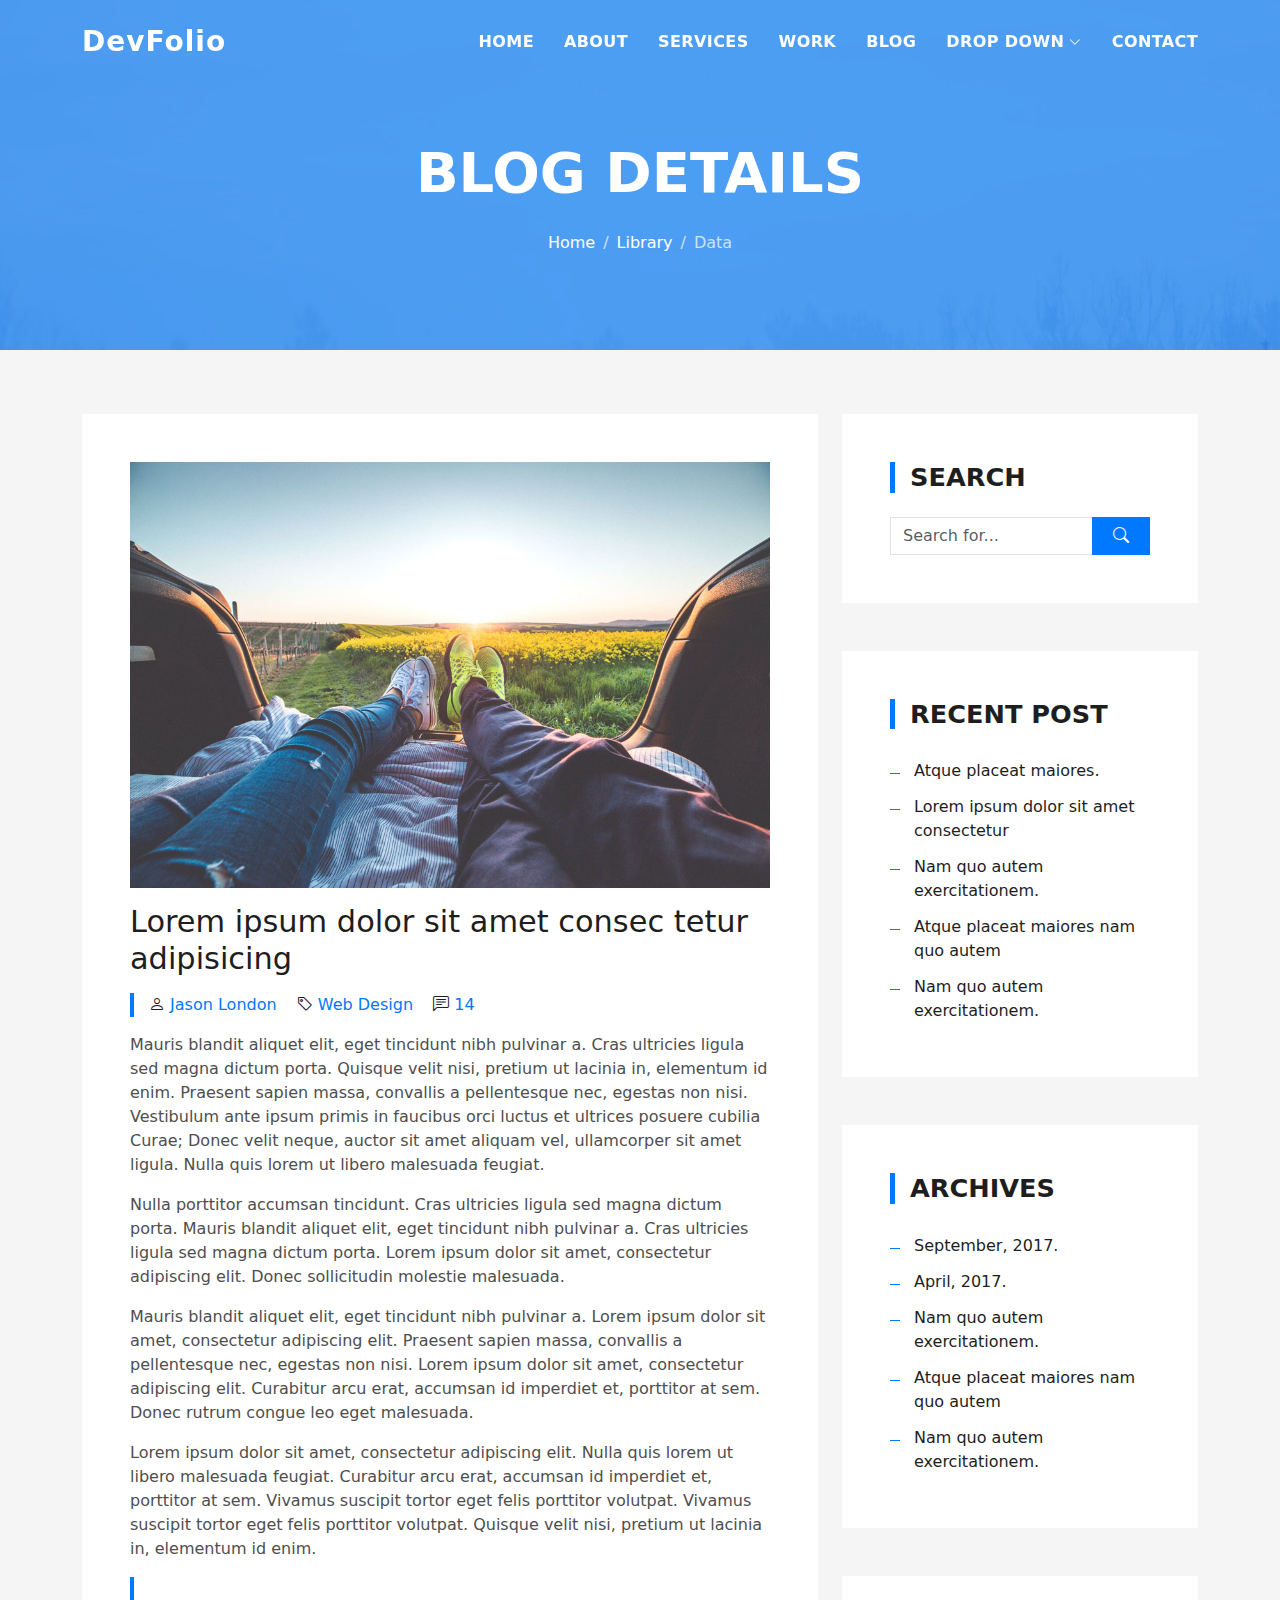
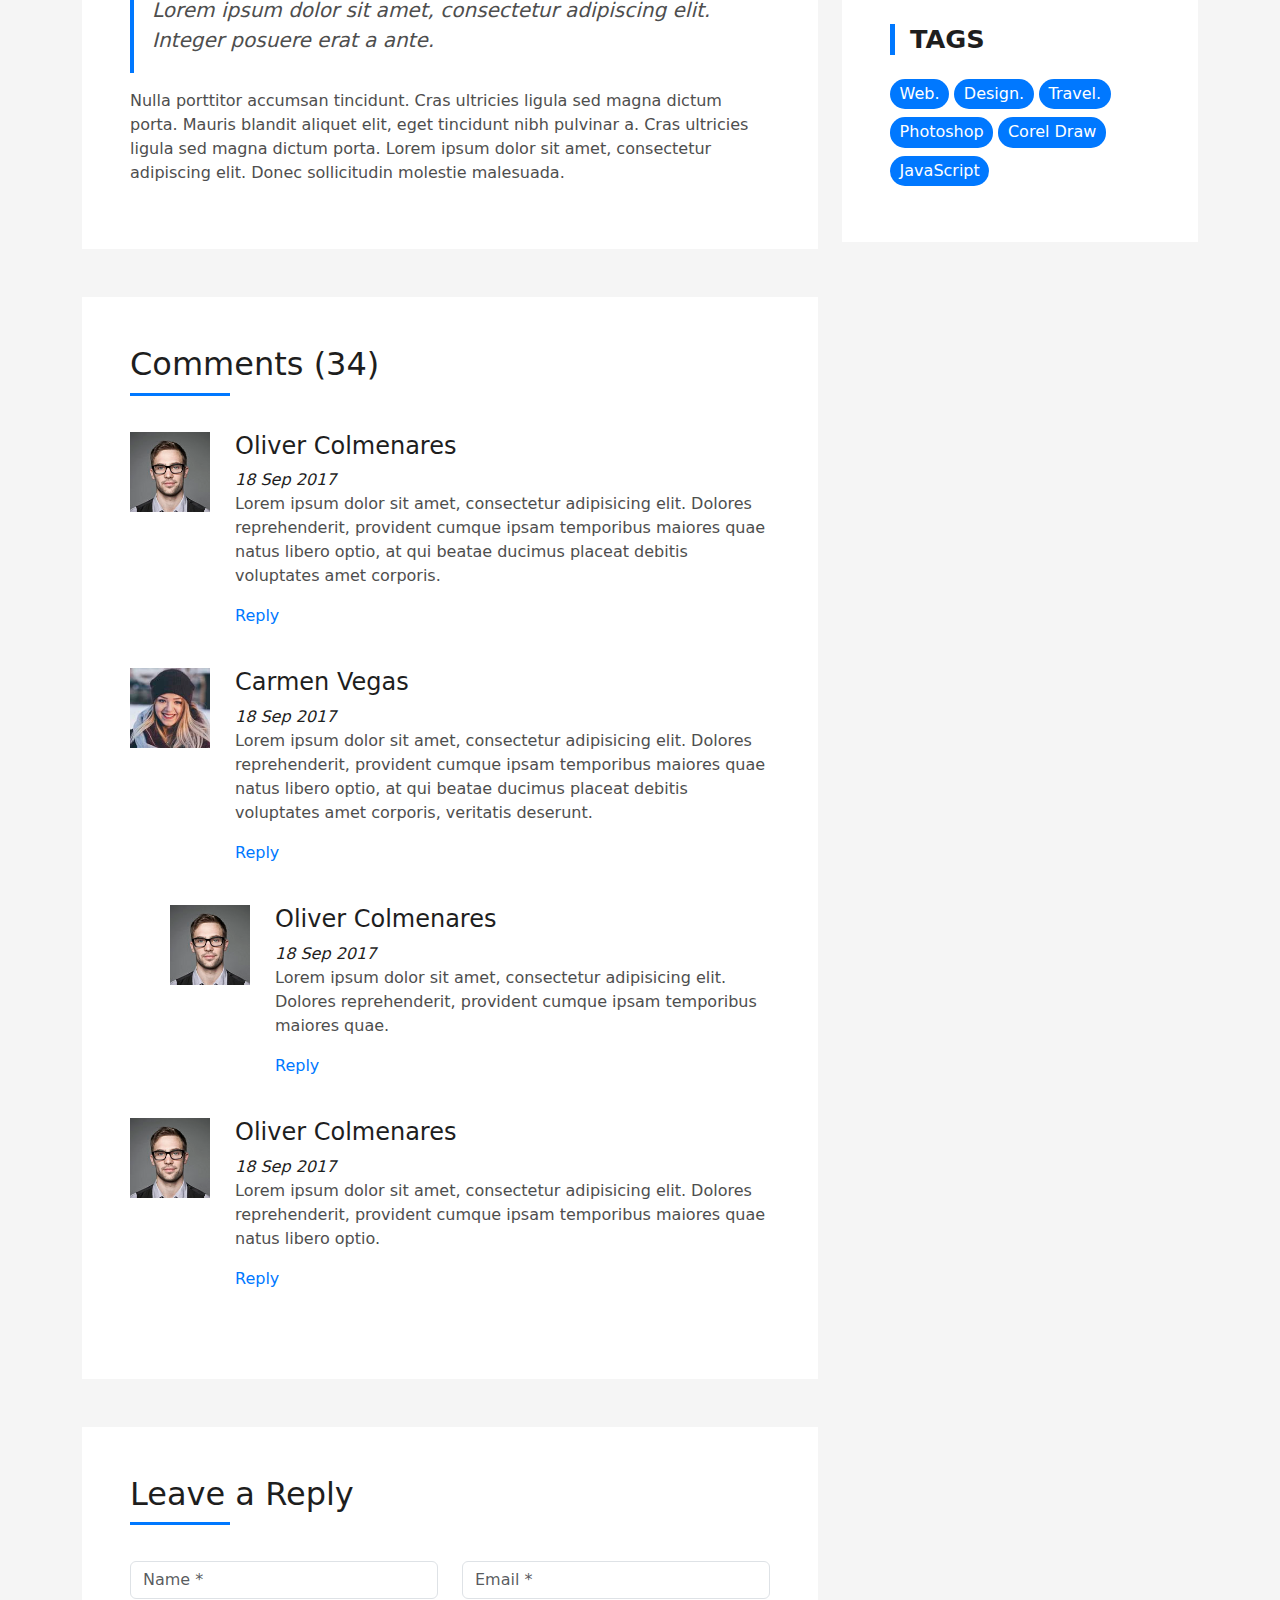
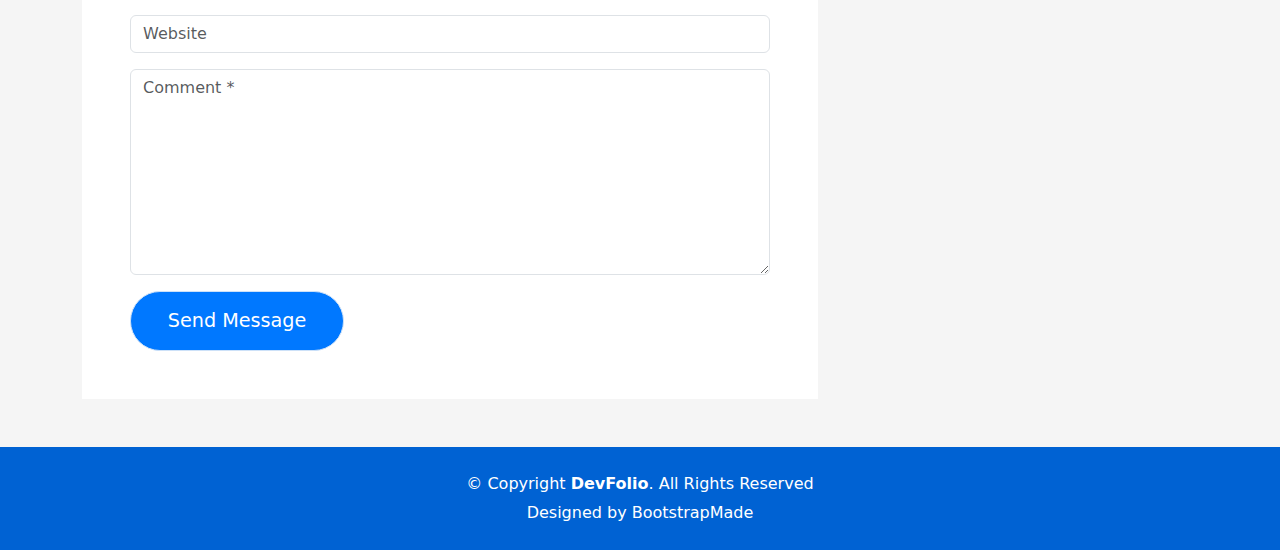
==== blog-single.html @ ad07423a "template added" ====
<!DOCTYPE html>
<html lang="en">

<head>
  <meta charset="utf-8">
  <meta content="width=device-width, initial-scale=1.0" name="viewport">

  <title>DevFolio Bootstrap Portfolio Template - Blog Single</title>
  <meta content="" name="description">
  <meta content="" name="keywords">

  <!-- Favicons -->
  <link href="assets/img/favicon.png" rel="icon">
  <link href="assets/img/apple-touch-icon.png" rel="apple-touch-icon">

  <!-- Vendor CSS Files -->
  <link href="assets/vendor/bootstrap/css/bootstrap.min.css" rel="stylesheet">
  <link href="assets/vendor/bootstrap-icons/bootstrap-icons.css" rel="stylesheet">
  <link href="assets/vendor/glightbox/css/glightbox.min.css" rel="stylesheet">
  <link href="assets/vendor/swiper/swiper-bundle.min.css" rel="stylesheet">

  <!-- Template Main CSS File -->
  <link href="assets/css/style.css" rel="stylesheet">

  <!-- =======================================================
  * Template Name: DevFolio
  * Template URL: https://bootstrapmade.com/devfolio-bootstrap-portfolio-html-template/
  * Updated: Mar 17 2024 with Bootstrap v5.3.3
  * Author: BootstrapMade.com
  * License: https://bootstrapmade.com/license/
  ======================================================== -->
</head>

<body>

  <!-- ======= Header ======= -->
  <header id="header" class="fixed-top">
    <div class="container d-flex align-items-center justify-content-between">

      <h1 class="logo"><a href="index.html">DevFolio</a></h1>
      <!-- Uncomment below if you prefer to use an image logo -->
      <!-- <a href="index.html" class="logo"><img src="assets/img/logo.png" alt="" class="img-fluid"></a>-->

      <nav id="navbar" class="navbar">
        <ul>
          <li><a class="nav-link scrollto " href="#hero">Home</a></li>
          <li><a class="nav-link scrollto" href="#about">About</a></li>
          <li><a class="nav-link scrollto" href="#services">Services</a></li>
          <li><a class="nav-link scrollto " href="#work">Work</a></li>
          <li><a class="nav-link scrollto " href="#blog">Blog</a></li>
          <li class="dropdown"><a href="#"><span>Drop Down</span> <i class="bi bi-chevron-down"></i></a>
            <ul>
              <li><a href="#">Drop Down 1</a></li>
              <li class="dropdown"><a href="#"><span>Deep Drop Down</span> <i class="bi bi-chevron-right"></i></a>
                <ul>
                  <li><a href="#">Deep Drop Down 1</a></li>
                  <li><a href="#">Deep Drop Down 2</a></li>
                  <li><a href="#">Deep Drop Down 3</a></li>
                  <li><a href="#">Deep Drop Down 4</a></li>
                  <li><a href="#">Deep Drop Down 5</a></li>
                </ul>
              </li>
              <li><a href="#">Drop Down 2</a></li>
              <li><a href="#">Drop Down 3</a></li>
              <li><a href="#">Drop Down 4</a></li>
            </ul>
          </li>
          <li><a class="nav-link scrollto" href="#contact">Contact</a></li>
        </ul>
        <i class="bi bi-list mobile-nav-toggle"></i>
      </nav><!-- .navbar -->

    </div>
  </header><!-- End Header -->

  <div class="hero hero-single route bg-image" style="background-image: url(assets/img/overlay-bg.jpg)">
    <div class="overlay-mf"></div>
    <div class="hero-content display-table">
      <div class="table-cell">
        <div class="container">
          <h2 class="hero-title mb-4">Blog Details</h2>
          <ol class="breadcrumb d-flex justify-content-center">
            <li class="breadcrumb-item">
              <a href="#">Home</a>
            </li>
            <li class="breadcrumb-item">
              <a href="#">Library</a>
            </li>
            <li class="breadcrumb-item active">Data</li>
          </ol>
        </div>
      </div>
    </div>
  </div>

  <main id="main">

    <!-- ======= Blog Single Section ======= -->
    <section class="blog-wrapper sect-pt4" id="blog">
      <div class="container">
        <div class="row">
          <div class="col-md-8">
            <div class="post-box">
              <div class="post-thumb">
                <img src="assets/img/post-1.jpg" class="img-fluid" alt="">
              </div>
              <div class="post-meta">
                <h1 class="article-title">Lorem ipsum dolor sit amet consec tetur adipisicing</h1>
                <ul>
                  <li>
                    <span class="bi bi-person"></span>
                    <a href="#">Jason London</a>
                  </li>
                  <li>
                    <span class="bi bi-tag"></span>
                    <a href="#">Web Design</a>
                  </li>
                  <li>
                    <span class="bi bi-chat-left-text"></span>
                    <a href="#">14</a>
                  </li>
                </ul>
              </div>
              <div class="article-content">
                <p>
                  Mauris blandit aliquet elit, eget tincidunt nibh pulvinar a. Cras ultricies ligula sed magna dictum
                  porta. Quisque velit
                  nisi, pretium ut lacinia in, elementum id enim. Praesent sapien massa, convallis a pellentesque
                  nec, egestas non nisi. Vestibulum ante ipsum primis in faucibus orci luctus et ultrices posuere
                  cubilia Curae; Donec velit neque, auctor sit amet aliquam vel, ullamcorper sit amet ligula.
                  Nulla quis lorem ut libero malesuada feugiat.
                </p>
                <p>
                  Nulla porttitor accumsan tincidunt. Cras ultricies ligula sed magna dictum porta. Mauris blandit
                  aliquet elit, eget tincidunt
                  nibh pulvinar a. Cras ultricies ligula sed magna dictum porta. Lorem ipsum dolor sit amet,
                  consectetur adipiscing elit. Donec sollicitudin molestie malesuada.
                </p>
                <p>
                  Mauris blandit aliquet elit, eget tincidunt nibh pulvinar a. Lorem ipsum dolor sit amet, consectetur
                  adipiscing elit. Praesent
                  sapien massa, convallis a pellentesque nec, egestas non nisi. Lorem ipsum dolor sit amet,
                  consectetur adipiscing elit. Curabitur arcu erat, accumsan id imperdiet et, porttitor at
                  sem. Donec rutrum congue leo eget malesuada.
                </p>
                <p>
                  Lorem ipsum dolor sit amet, consectetur adipiscing elit. Nulla quis lorem ut libero malesuada feugiat.
                  Curabitur arcu erat,
                  accumsan id imperdiet et, porttitor at sem. Vivamus suscipit tortor eget felis porttitor
                  volutpat. Vivamus suscipit tortor eget felis porttitor volutpat. Quisque velit nisi, pretium
                  ut lacinia in, elementum id enim.
                </p>
                <blockquote class="blockquote">
                  <p class="mb-0">Lorem ipsum dolor sit amet, consectetur adipiscing elit. Integer posuere erat a ante.</p>
                </blockquote>
                <p>
                  Nulla porttitor accumsan tincidunt. Cras ultricies ligula sed magna dictum porta. Mauris blandit
                  aliquet elit, eget tincidunt
                  nibh pulvinar a. Cras ultricies ligula sed magna dictum porta. Lorem ipsum dolor sit amet,
                  consectetur adipiscing elit. Donec sollicitudin molestie malesuada.
                </p>
              </div>
            </div>
            <div class="box-comments">
              <div class="title-box-2">
                <h4 class="title-comments title-left">Comments (34)</h4>
              </div>
              <ul class="list-comments">
                <li>
                  <div class="comment-avatar">
                    <img src="assets/img/testimonial-2.jpg" alt="">
                  </div>
                  <div class="comment-details">
                    <h4 class="comment-author">Oliver Colmenares</h4>
                    <span>18 Sep 2017</span>
                    <p>
                      Lorem ipsum dolor sit amet, consectetur adipisicing elit. Dolores reprehenderit, provident cumque
                      ipsam temporibus maiores
                      quae natus libero optio, at qui beatae ducimus placeat debitis voluptates amet corporis.
                    </p>
                    <a href="3">Reply</a>
                  </div>
                </li>
                <li>
                  <div class="comment-avatar">
                    <img src="assets/img/testimonial-4.jpg" alt="">
                  </div>
                  <div class="comment-details">
                    <h4 class="comment-author">Carmen Vegas</h4>
                    <span>18 Sep 2017</span>
                    <p>
                      Lorem ipsum dolor sit amet, consectetur adipisicing elit. Dolores reprehenderit, provident cumque
                      ipsam temporibus maiores
                      quae natus libero optio, at qui beatae ducimus placeat debitis voluptates amet corporis,
                      veritatis deserunt.
                    </p>
                    <a href="3">Reply</a>
                  </div>
                </li>
                <li class="comment-children">
                  <div class="comment-avatar">
                    <img src="assets/img/testimonial-2.jpg" alt="">
                  </div>
                  <div class="comment-details">
                    <h4 class="comment-author">Oliver Colmenares</h4>
                    <span>18 Sep 2017</span>
                    <p>
                      Lorem ipsum dolor sit amet, consectetur adipisicing elit. Dolores reprehenderit, provident cumque
                      ipsam temporibus maiores
                      quae.
                    </p>
                    <a href="3">Reply</a>
                  </div>
                </li>
                <li>
                  <div class="comment-avatar">
                    <img src="assets/img/testimonial-2.jpg" alt="">
                  </div>
                  <div class="comment-details">
                    <h4 class="comment-author">Oliver Colmenares</h4>
                    <span>18 Sep 2017</span>
                    <p>
                      Lorem ipsum dolor sit amet, consectetur adipisicing elit. Dolores reprehenderit, provident cumque
                      ipsam temporibus maiores
                      quae natus libero optio.
                    </p>
                    <a href="3">Reply</a>
                  </div>
                </li>
              </ul>
            </div>
            <div class="form-comments">
              <div class="title-box-2">
                <h3 class="title-left">
                  Leave a Reply
                </h3>
              </div>
              <form class="form-mf">
                <div class="row">
                  <div class="col-md-6 mb-3">
                    <div class="form-group">
                      <input type="text" class="form-control input-mf" id="inputName" placeholder="Name *" required>
                    </div>
                  </div>
                  <div class="col-md-6 mb-3">
                    <div class="form-group">
                      <input type="email" class="form-control input-mf" id="inputEmail1" placeholder="Email *" required>
                    </div>
                  </div>
                  <div class="col-md-12 mb-3">
                    <div class="form-group">
                      <input type="url" class="form-control input-mf" id="inputUrl" placeholder="Website">
                    </div>
                  </div>
                  <div class="col-md-12 mb-3">
                    <div class="form-group">
                      <textarea id="textMessage" class="form-control input-mf" placeholder="Comment *" name="message" cols="45" rows="8" required></textarea>
                    </div>
                  </div>
                  <div class="col-md-12">
                    <button type="submit" class="button button-a button-big button-rouded">Send Message</button>
                  </div>
                </div>
              </form>
            </div>
          </div>
          <div class="col-md-4">
            <div class="widget-sidebar sidebar-search">
              <h5 class="sidebar-title">Search</h5>
              <div class="sidebar-content">
                <form>
                  <div class="input-group">
                    <input type="text" class="form-control" placeholder="Search for..." aria-label="Search for...">
                    <span class="input-group-btn">
                      <button class="btn btn-secondary btn-search" type="button">
                        <span class="bi bi-search"></span>
                      </button>
                    </span>
                  </div>
                </form>
              </div>
            </div>
            <div class="widget-sidebar">
              <h5 class="sidebar-title">Recent Post</h5>
              <div class="sidebar-content">
                <ul class="list-sidebar">
                  <li>
                    <a href="#">Atque placeat maiores.</a>
                  </li>
                  <li>
                    <a href="#">Lorem ipsum dolor sit amet consectetur</a>
                  </li>
                  <li>
                    <a href="#">Nam quo autem exercitationem.</a>
                  </li>
                  <li>
                    <a href="#">Atque placeat maiores nam quo autem</a>
                  </li>
                  <li>
                    <a href="#">Nam quo autem exercitationem.</a>
                  </li>
                </ul>
              </div>
            </div>
            <div class="widget-sidebar">
              <h5 class="sidebar-title">Archives</h5>
              <div class="sidebar-content">
                <ul class="list-sidebar">
                  <li>
                    <a href="#">September, 2017.</a>
                  </li>
                  <li>
                    <a href="#">April, 2017.</a>
                  </li>
                  <li>
                    <a href="#">Nam quo autem exercitationem.</a>
                  </li>
                  <li>
                    <a href="#">Atque placeat maiores nam quo autem</a>
                  </li>
                  <li>
                    <a href="#">Nam quo autem exercitationem.</a>
                  </li>
                </ul>
              </div>
            </div>
            <div class="widget-sidebar widget-tags">
              <h5 class="sidebar-title">Tags</h5>
              <div class="sidebar-content">
                <ul>
                  <li>
                    <a href="#">Web.</a>
                  </li>
                  <li>
                    <a href="#">Design.</a>
                  </li>
                  <li>
                    <a href="#">Travel.</a>
                  </li>
                  <li>
                    <a href="#">Photoshop</a>
                  </li>
                  <li>
                    <a href="#">Corel Draw</a>
                  </li>
                  <li>
                    <a href="#">JavaScript</a>
                  </li>
                </ul>
              </div>
            </div>
          </div>
        </div>
      </div>
    </section><!-- End Blog Single Section -->

  </main><!-- End #main -->

  <!-- ======= Footer ======= -->
  <footer>
    <div class="container">
      <div class="row">
        <div class="col-sm-12">
          <div class="copyright-box">
            <p class="copyright">&copy; Copyright <strong>DevFolio</strong>. All Rights Reserved</p>
            <div class="credits">
              <!--
              All the links in the footer should remain intact.
              You can delete the links only if you purchased the pro version.
              Licensing information: https://bootstrapmade.com/license/
              Purchase the pro version with working PHP/AJAX contact form: https://bootstrapmade.com/buy/?theme=DevFolio
            -->
              Designed by <a href="https://bootstrapmade.com/">BootstrapMade</a>
            </div>
          </div>
        </div>
      </div>
    </div>
  </footer><!-- End  Footer -->

  <div id="preloader"></div>
  <a href="#" class="back-to-top d-flex align-items-center justify-content-center"><i class="bi bi-arrow-up-short"></i></a>

  <!-- Vendor JS Files -->
  <script src="assets/vendor/purecounter/purecounter_vanilla.js"></script>
  <script src="assets/vendor/bootstrap/js/bootstrap.bundle.min.js"></script>
  <script src="assets/vendor/glightbox/js/glightbox.min.js"></script>
  <script src="assets/vendor/swiper/swiper-bundle.min.js"></script>
  <script src="assets/vendor/typed.js/typed.umd.js"></script>
  <script src="assets/vendor/php-email-form/validate.js"></script>

  <!-- Template Main JS File -->
  <script src="assets/js/main.js"></script>

</body>

</html>
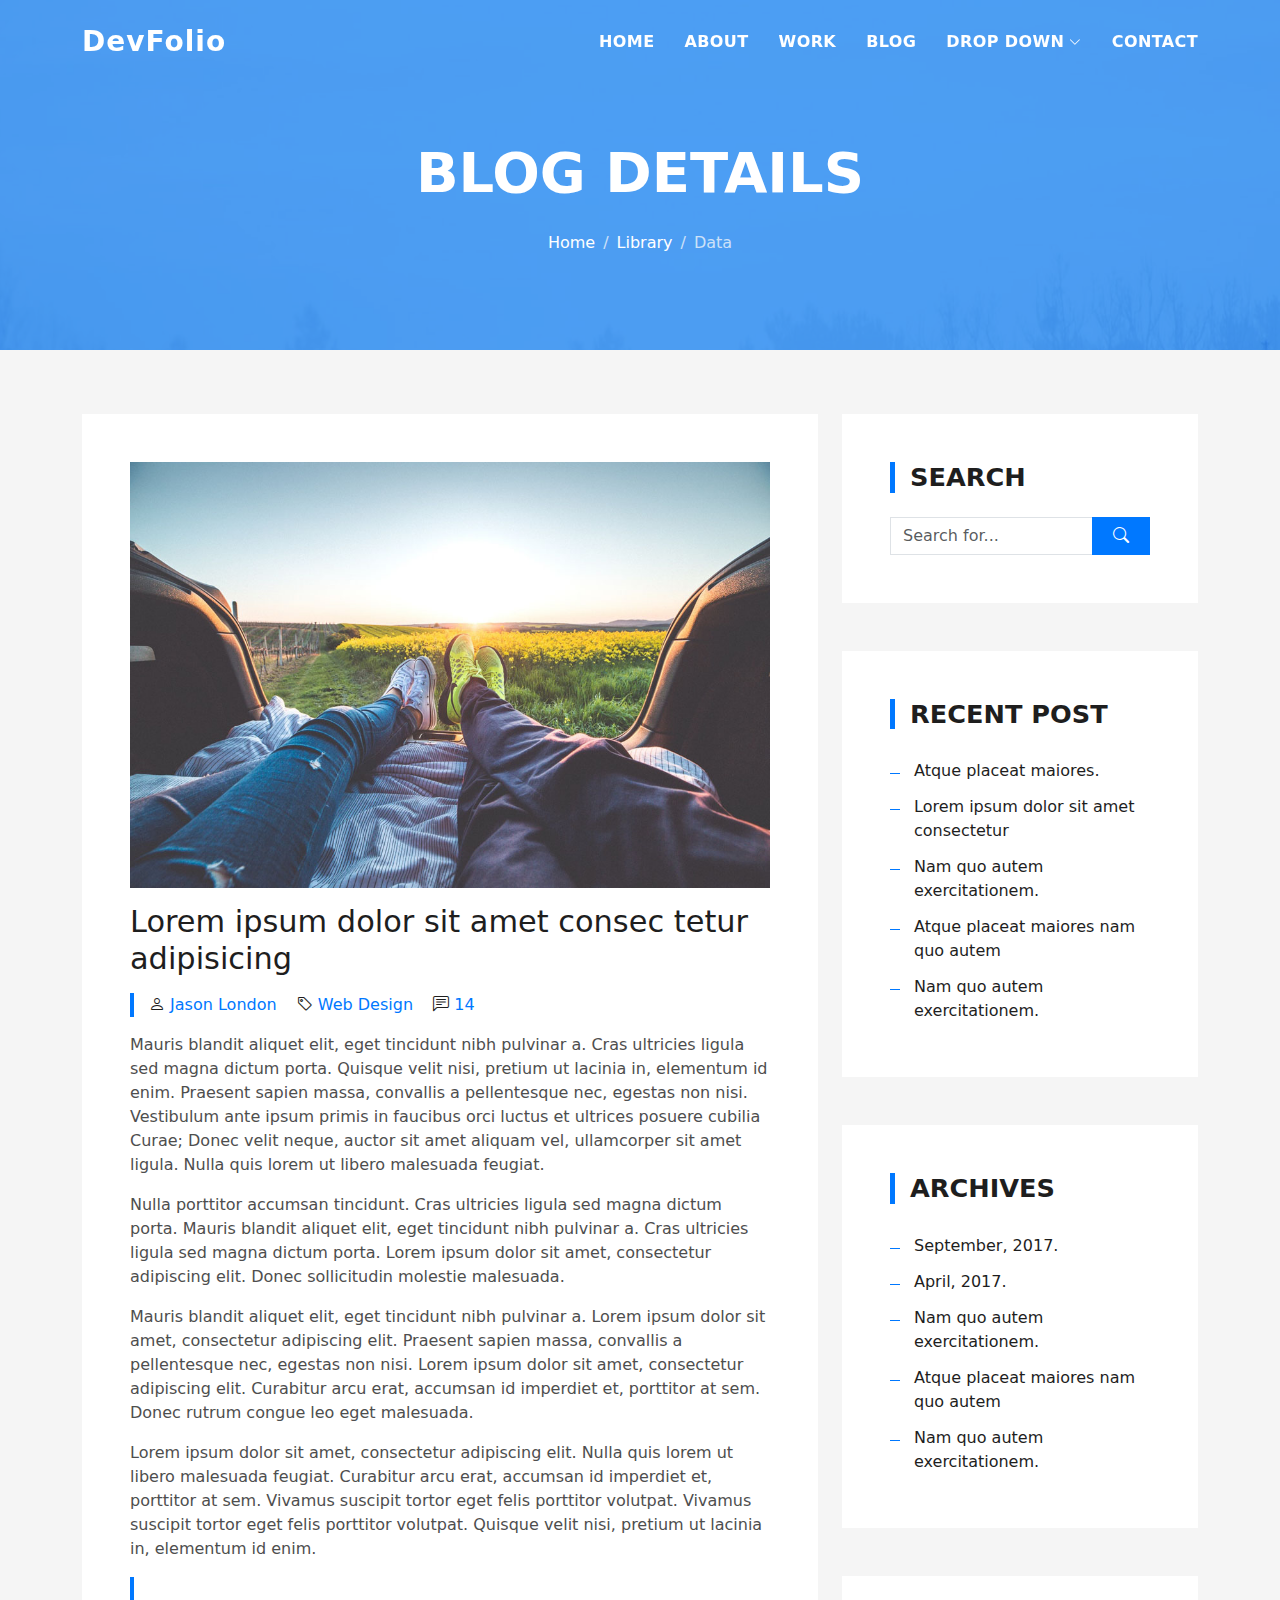
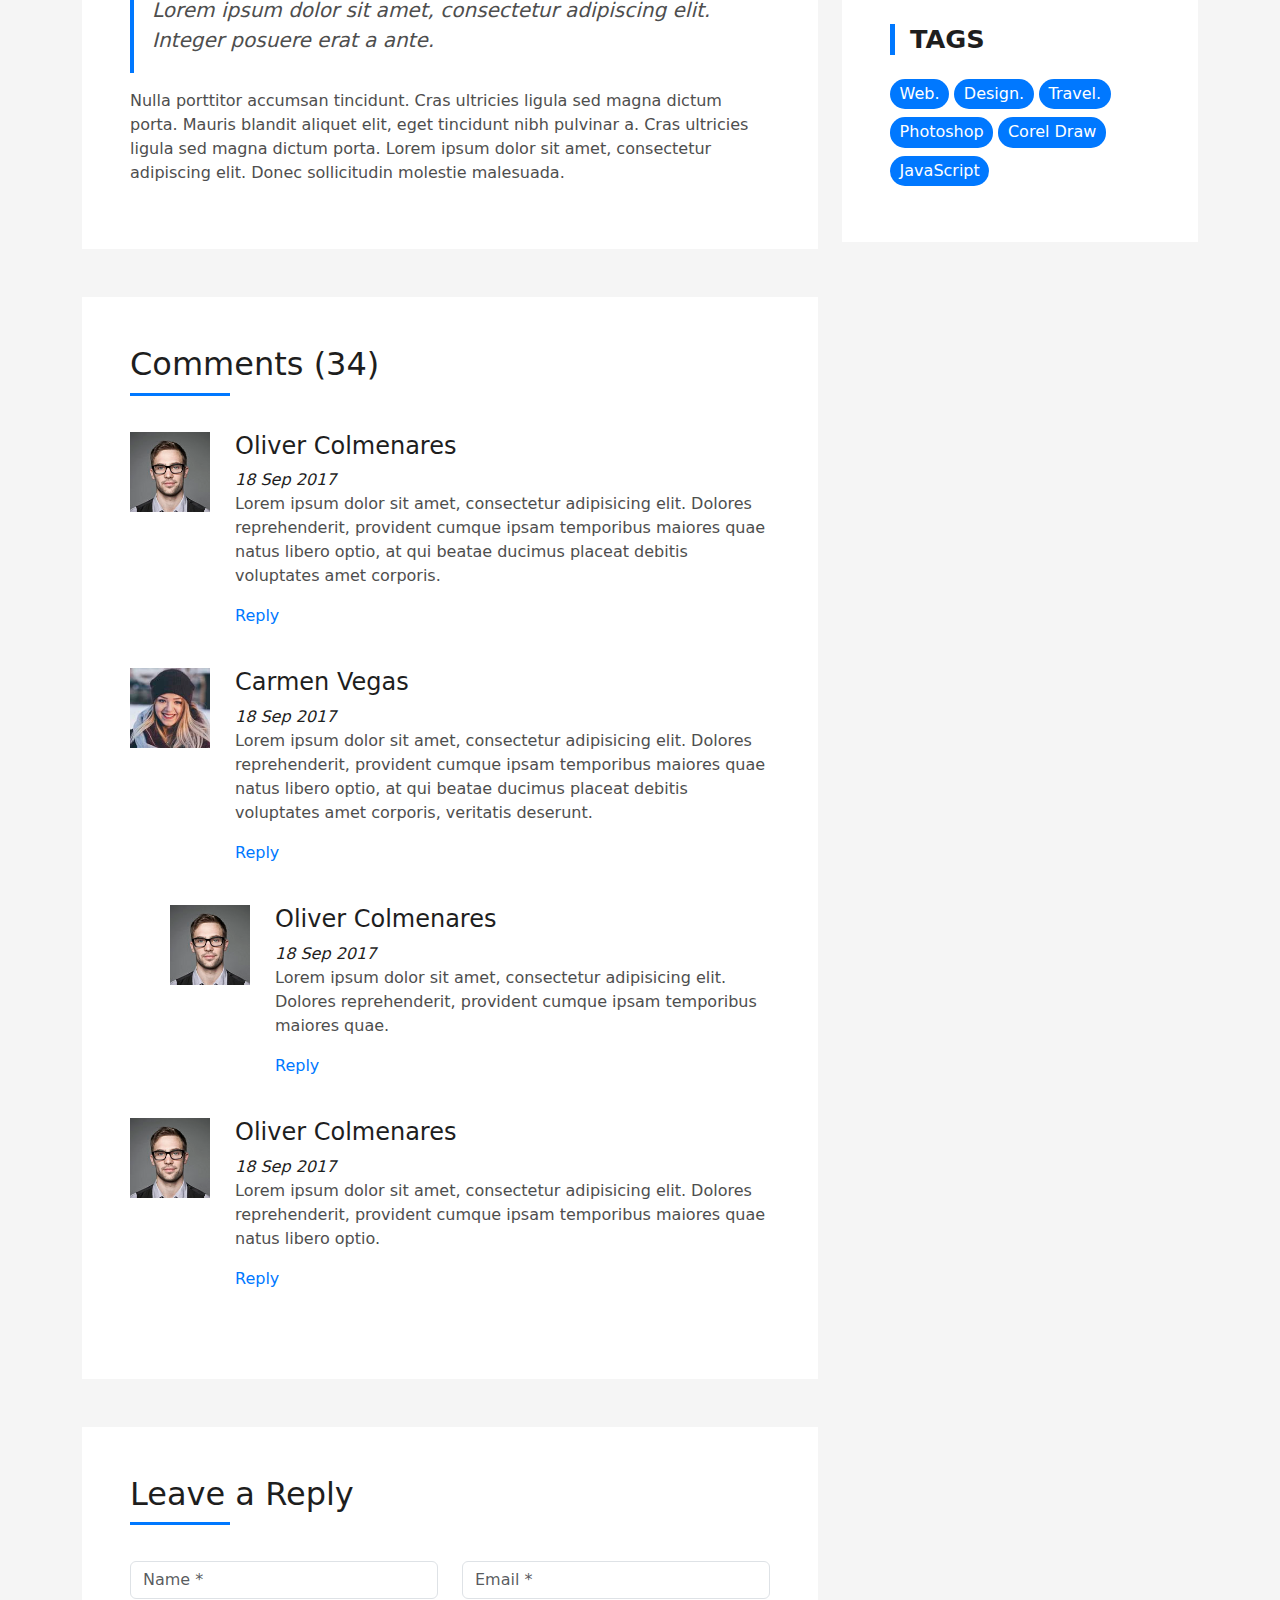
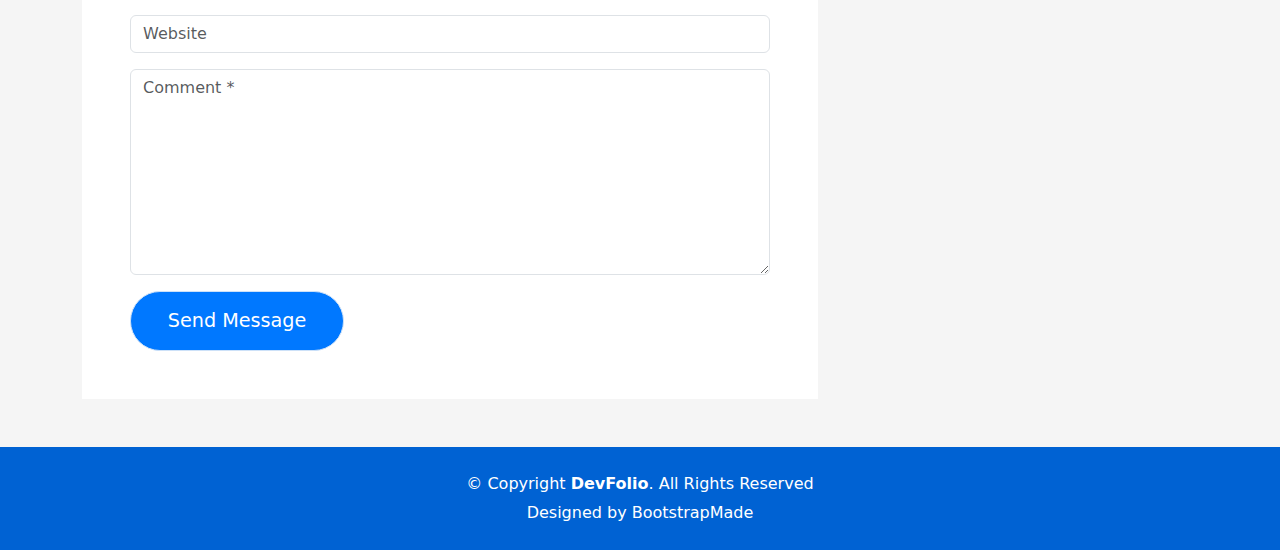
==== commit e6989248: "ui updates" ====
--- a/blog-single.html
+++ b/blog-single.html
@@ -5,7 +5,7 @@
   <meta charset="utf-8">
   <meta content="width=device-width, initial-scale=1.0" name="viewport">
 
-  <title>DevFolio Bootstrap Portfolio Template - Blog Single</title>
+  <title>Nicholas Huang Portfolio - Blog Single</title>
   <meta content="" name="description">
   <meta content="" name="keywords">
 
@@ -45,7 +45,7 @@
         <ul>
           <li><a class="nav-link scrollto " href="#hero">Home</a></li>
           <li><a class="nav-link scrollto" href="#about">About</a></li>
-          <li><a class="nav-link scrollto" href="#services">Services</a></li>
+          <!-- <li><a class="nav-link scrollto" href="#services">Services</a></li> -->
           <li><a class="nav-link scrollto " href="#work">Work</a></li>
           <li><a class="nav-link scrollto " href="#blog">Blog</a></li>
           <li class="dropdown"><a href="#"><span>Drop Down</span> <i class="bi bi-chevron-down"></i></a>
